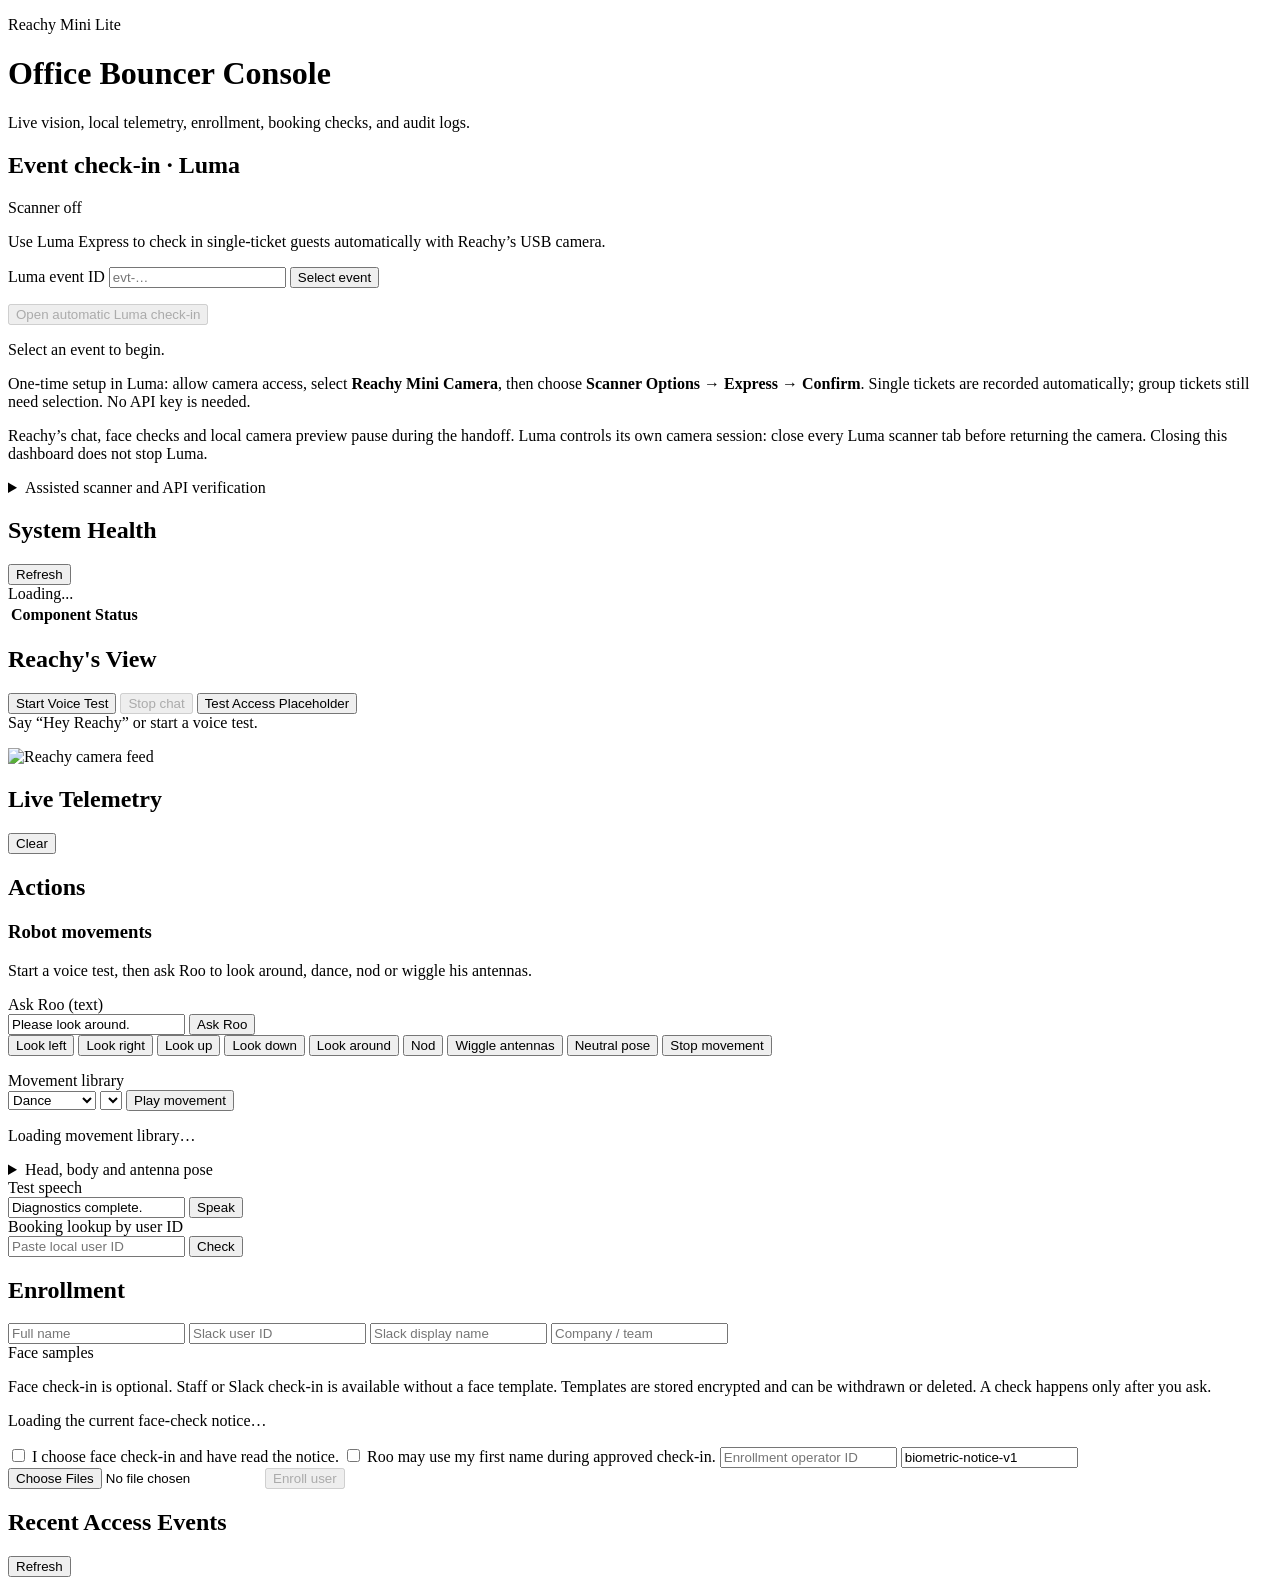
==== app/static/index.html @ 9cb89da7 "Add automatic Luma Express camera handoff to the dashboard" ====
<!doctype html>
<html lang="en">
  <head>
    <meta charset="utf-8" />
    <meta name="viewport" content="width=device-width, initial-scale=1" />
    <meta name="referrer" content="no-referrer" />
    <title>Reachy Office Bouncer</title>
    <link rel="stylesheet" href="/static/style.css?v=20261030-express2" />
  </head>
  <body>
    <div class="page">
      <header class="hero">
        <p class="eyebrow">Reachy Mini Lite</p>
        <h1>Office Bouncer Console</h1>
        <p class="subtitle">Live vision, local telemetry, enrollment, booking checks, and audit logs.</p>
      </header>

      <section class="panel" id="event-checkin-panel" aria-labelledby="event-checkin-title">
        <div class="panel-head">
          <h2 id="event-checkin-title">Event check-in · Luma</h2>
          <span id="event-scanner-status" class="muted" aria-live="polite">Scanner off</span>
        </div>
        <p>Use Luma Express to check in single-ticket guests automatically with Reachy’s USB camera.</p>
        <form id="event-select-form" class="inline wrap">
          <label for="luma-event-id">Luma event ID</label>
          <input id="luma-event-id" placeholder="evt-…" maxlength="84" required />
          <button type="submit" id="event-select-submit">Select event</button>
        </form>
        <p id="luma-event-name" class="muted"></p>
        <div class="inline wrap">
          <button id="event-express-start" disabled>Open automatic Luma check-in</button>
          <a id="event-express-reopen" target="_blank" rel="noopener noreferrer" referrerpolicy="no-referrer" hidden>Reopen Luma scanner ↗</a>
        </div>
        <p id="event-express-status" class="output" aria-live="polite">Select an event to begin.</p>
        <p class="muted">One-time setup in Luma: allow camera access, select <strong>Reachy Mini Camera</strong>, then choose <strong>Scanner Options → Express → Confirm</strong>. Single tickets are recorded automatically; group tickets still need selection. No API key is needed.</p>
        <p class="muted">Reachy’s chat, face checks and local camera preview pause during the handoff. Luma controls its own camera session: close every Luma scanner tab before returning the camera. Closing this dashboard does not stop Luma.</p>
        <button id="event-express-finish" hidden>Luma scanner is closed — return camera to Reachy</button>
        <p id="event-express-error" role="status"></p>
        <details id="event-assisted-panel">
          <summary>Assisted scanner and API verification</summary>
          <div class="inline wrap">
            <button id="event-scan-start" disabled>Start QR scanner</button>
            <button id="event-scan-stop" disabled>Stop QR scanner</button>
            <button id="event-next">Next guest</button>
          </div>
          <p class="muted">QR decoding stays on this Mac. Scanning keeps Reachy’s camera on for up to 30 minutes; stop it when finished. Model image uploads are paused while scanning.</p>
          <p id="event-verification-notice" class="muted"></p>
          <div id="event-scan-result" class="output" aria-live="polite">Select an event to begin.</div>
          <ul id="event-tickets"></ul>
          <div class="inline wrap">
            <a id="event-luma-checkin" target="_blank" rel="noopener noreferrer" referrerpolicy="no-referrer" hidden>Complete check-in in Luma ↗</a>
            <button id="event-verify" disabled>Verify Luma check-in</button>
          </div>
          <p id="event-checkin-error" role="status"></p>
          <details>
            <summary>Paste a ticket QR link</summary>
            <form id="event-qr-form" class="inline wrap">
              <label for="event-qr-code">Ticket QR link</label>
              <input id="event-qr-code" type="password" autocomplete="off" maxlength="2048" required />
              <button type="submit">Read ticket</button>
            </form>
          </details>
        </details>
      </section>

      <section class="grid">
        <article class="panel">
          <div class="panel-head">
            <h2>System Health</h2>
            <button id="refresh-health">Refresh</button>
          </div>
          <div id="health-summary" class="muted">Loading...</div>
          <table id="health-table">
            <thead>
              <tr><th>Component</th><th>Status</th></tr>
            </thead>
            <tbody></tbody>
          </table>
        </article>

        <article class="panel">
          <div class="panel-head">
            <h2>Reachy's View</h2>
            <div class="inline">
              <button id="start-voice-test">Start Voice Test</button>
              <button id="stop-voice-test" disabled>Stop chat</button>
              <button id="simulate-attempt">Test Access Placeholder</button>
            </div>
          </div>
          <div id="voice-test-status" class="muted">Say “Hey Reachy” or start a voice test.</div>
          <p id="voice-mode-notice" class="muted"></p>
          <div id="voice-audio-status" class="muted" aria-live="polite"></div>
          <p id="model-vision-status" class="muted" aria-live="polite"></p>
          <p id="model-vision-observation" class="muted" aria-live="polite"></p>
          <img id="camera-feed" alt="Reachy camera feed" />
          <div id="camera-status" class="muted"></div>
        </article>
      </section>

      <section class="grid">
        <article class="panel">
          <div class="panel-head">
            <h2>Live Telemetry</h2>
            <button id="clear-feed">Clear</button>
          </div>
          <div id="telemetry-feed" class="feed"></div>
        </article>

        <article class="panel">
          <h2>Actions</h2>
          <h3>Robot movements</h3>
          <p class="muted">Start a voice test, then ask Roo to look around, dance, nod or wiggle his antennas.</p>
          <form id="robot-request-form" class="stack">
            <label for="robot-request-text">Ask Roo (text)</label>
            <div class="inline">
              <input id="robot-request-text" value="Please look around." maxlength="240" />
              <button type="submit">Ask Roo</button>
            </div>
          </form>
          <div class="inline wrap" id="motion-buttons">
            <button data-robot-motion="look" data-direction="left">Look left</button>
            <button data-robot-motion="look" data-direction="right">Look right</button>
            <button data-robot-motion="look" data-direction="up">Look up</button>
            <button data-robot-motion="look" data-direction="down">Look down</button>
            <button data-robot-motion="look" data-direction="around">Look around</button>
            <button data-robot-motion="gesture" data-name="nod">Nod</button>
            <button data-robot-motion="gesture" data-name="wiggle_antennas">Wiggle antennas</button>
            <button data-robot-motion="gesture" data-name="neutral">Neutral pose</button>
            <button data-robot-motion="stop" class="danger">Stop movement</button>
          </div>
          <p id="motion-status" class="muted"></p>
          <form id="motion-library-form" class="stack">
            <label for="motion-kind">Movement library</label>
            <div class="inline wrap">
              <select id="motion-kind"><option value="dance">Dance</option><option value="emotion">Expression</option></select>
              <select id="motion-name" aria-label="Movement name"></select>
              <button type="submit">Play movement</button>
            </div>
          </form>
          <p id="motion-result" class="muted" aria-live="polite">Loading movement library…</p>
          <details>
            <summary>Head, body and antenna pose</summary>
            <form id="motion-pose-form" class="stack">
              <p class="muted">Leave fields blank to keep that axis. Coordinates are in Reachy's frame. Unreachable combinations are rejected.</p>
              <div class="grid two">
                <label>Head forward (mm)<input type="number" name="x_mm" min="-40" max="40" step="1" /></label>
                <label>Head left (mm)<input type="number" name="y_mm" min="-40" max="40" step="1" /></label>
                <label>Head height (mm)<input type="number" name="z_mm" min="-50" max="30" step="1" /></label>
                <label>Head roll (°)<input type="number" name="roll_degrees" min="-40" max="40" step="1" /></label>
                <label>Head pitch (°)<input type="number" name="pitch_degrees" min="-40" max="40" step="1" /></label>
                <label>Head yaw (°)<input type="number" name="yaw_degrees" min="-180" max="180" step="1" /></label>
                <label>Body yaw (°)<input type="number" name="body_yaw_degrees" min="-160" max="160" step="1" /></label>
                <label>Right antenna (°)<input type="number" name="right_antenna_degrees" min="-175" max="175" step="1" /></label>
                <label>Left antenna (°)<input type="number" name="left_antenna_degrees" min="-175" max="175" step="1" /></label>
                <label>Move duration (seconds)<input type="number" name="duration_seconds" value="2" min="0.5" max="20" step="0.5" /></label>
              </div>
              <button type="submit">Move to pose</button>
            </form>
          </details>
          <form id="speech-form" class="stack">
            <label for="speech-text">Test speech</label>
            <div class="inline">
              <input id="speech-text" name="text" value="Diagnostics complete." />
              <button type="submit">Speak</button>
            </div>
          </form>

          <form id="booking-form" class="stack">
            <label for="booking-user-id">Booking lookup by user ID</label>
            <div class="inline">
              <input id="booking-user-id" name="user_id" placeholder="Paste local user ID" />
              <button type="submit">Check</button>
            </div>
            <pre id="booking-result" class="output"></pre>
          </form>
        </article>
      </section>

      <section class="panel">
        <h2>Enrollment</h2>
        <form id="enrollment-form" class="stack">
          <div class="grid two">
            <input name="full_name" placeholder="Full name" required />
            <input name="slack_user_id" placeholder="Slack user ID" required />
            <input name="slack_display_name" placeholder="Slack display name" required />
            <input name="company" placeholder="Company / team" />
          </div>
          <label for="enrollment-files">Face samples</label>
          <p>Face check-in is optional. Staff or Slack check-in is available without a face template.
             Templates are stored encrypted and can be withdrawn or deleted. A check happens only after you ask.</p>
          <p id="biometric-notice">Loading the current face-check notice…</p>
          <label><input type="checkbox" name="biometric_consent" required /> I choose face check-in and have read the notice.</label>
          <label><input type="checkbox" name="greet_by_name" /> Roo may use my first name during approved check-in.</label>
          <input name="operator_id" placeholder="Enrollment operator ID" required />
          <input name="notice_version" value="biometric-notice-v1" readonly required />
          <input name="notice_sha256" type="hidden" />
          <input id="enrollment-files" type="file" multiple accept="image/*" required />
          <button id="enroll-submit" type="submit" disabled>Enroll user</button>
        </form>
        <pre id="enrollment-result" class="output"></pre>
      </section>

      <section class="panel">
        <div class="panel-head">
          <h2>Recent Access Events</h2>
          <button id="refresh-events">Refresh</button>
        </div>
        <div id="events-list" class="events"></div>
      </section>
    </div>

    <script src="/static/event-checkin.js?v=20261030-express2"></script>
    <script src="/static/main.js?v=20261030-express2"></script>
  </body>
</html>
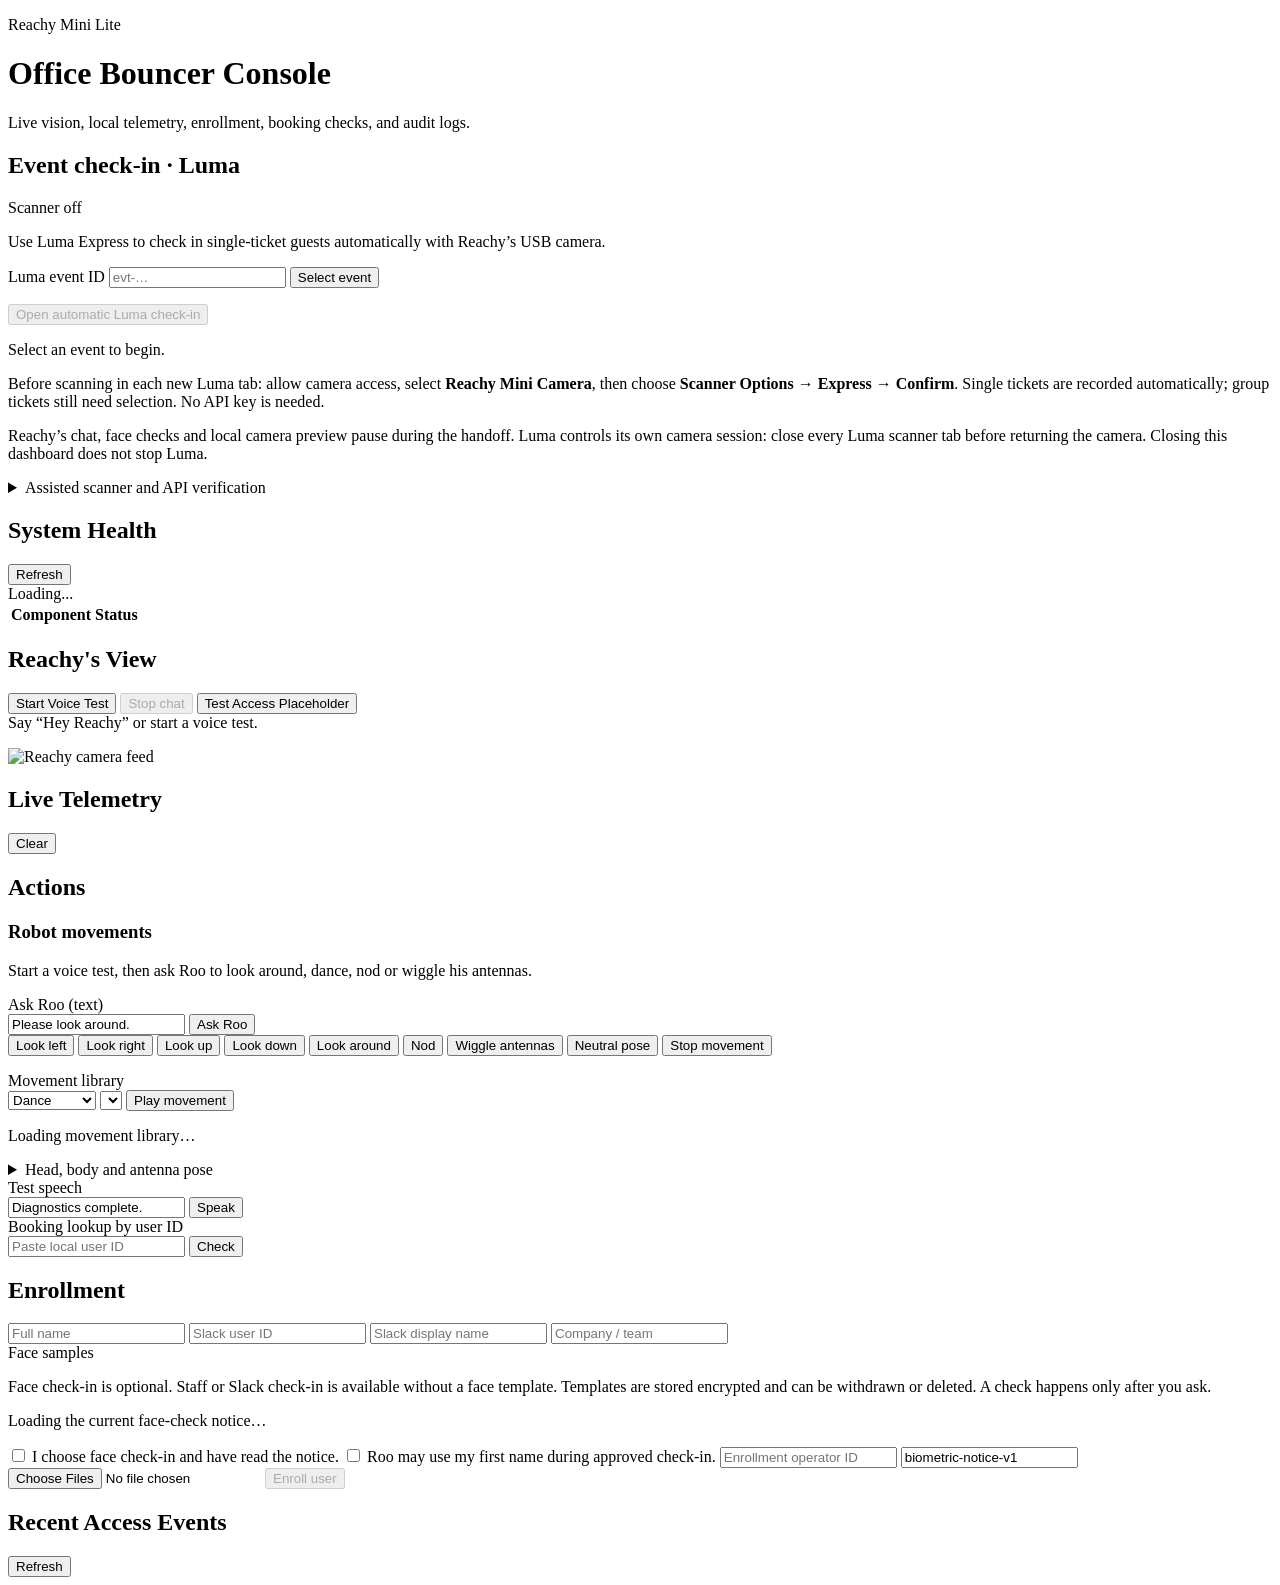
==== commit 4685285d: "Clarify Express setup for each new Luma scanner tab" ====
--- a/app/static/index.html
+++ b/app/static/index.html
@@ -5,7 +5,7 @@
     <meta name="viewport" content="width=device-width, initial-scale=1" />
     <meta name="referrer" content="no-referrer" />
     <title>Reachy Office Bouncer</title>
-    <link rel="stylesheet" href="/static/style.css?v=20261030-express2" />
+    <link rel="stylesheet" href="/static/style.css?v=20261030-express3" />
   </head>
   <body>
     <div class="page">
@@ -32,7 +32,7 @@
           <a id="event-express-reopen" target="_blank" rel="noopener noreferrer" referrerpolicy="no-referrer" hidden>Reopen Luma scanner ↗</a>
         </div>
         <p id="event-express-status" class="output" aria-live="polite">Select an event to begin.</p>
-        <p class="muted">One-time setup in Luma: allow camera access, select <strong>Reachy Mini Camera</strong>, then choose <strong>Scanner Options → Express → Confirm</strong>. Single tickets are recorded automatically; group tickets still need selection. No API key is needed.</p>
+        <p class="muted">Before scanning in each new Luma tab: allow camera access, select <strong>Reachy Mini Camera</strong>, then choose <strong>Scanner Options → Express → Confirm</strong>. Single tickets are recorded automatically; group tickets still need selection. No API key is needed.</p>
         <p class="muted">Reachy’s chat, face checks and local camera preview pause during the handoff. Luma controls its own camera session: close every Luma scanner tab before returning the camera. Closing this dashboard does not stop Luma.</p>
         <button id="event-express-finish" hidden>Luma scanner is closed — return camera to Reachy</button>
         <p id="event-express-error" role="status"></p>
@@ -209,7 +209,7 @@
       </section>
     </div>
 
-    <script src="/static/event-checkin.js?v=20261030-express2"></script>
-    <script src="/static/main.js?v=20261030-express2"></script>
+    <script src="/static/event-checkin.js?v=20261030-express3"></script>
+    <script src="/static/main.js?v=20261030-express3"></script>
   </body>
 </html>
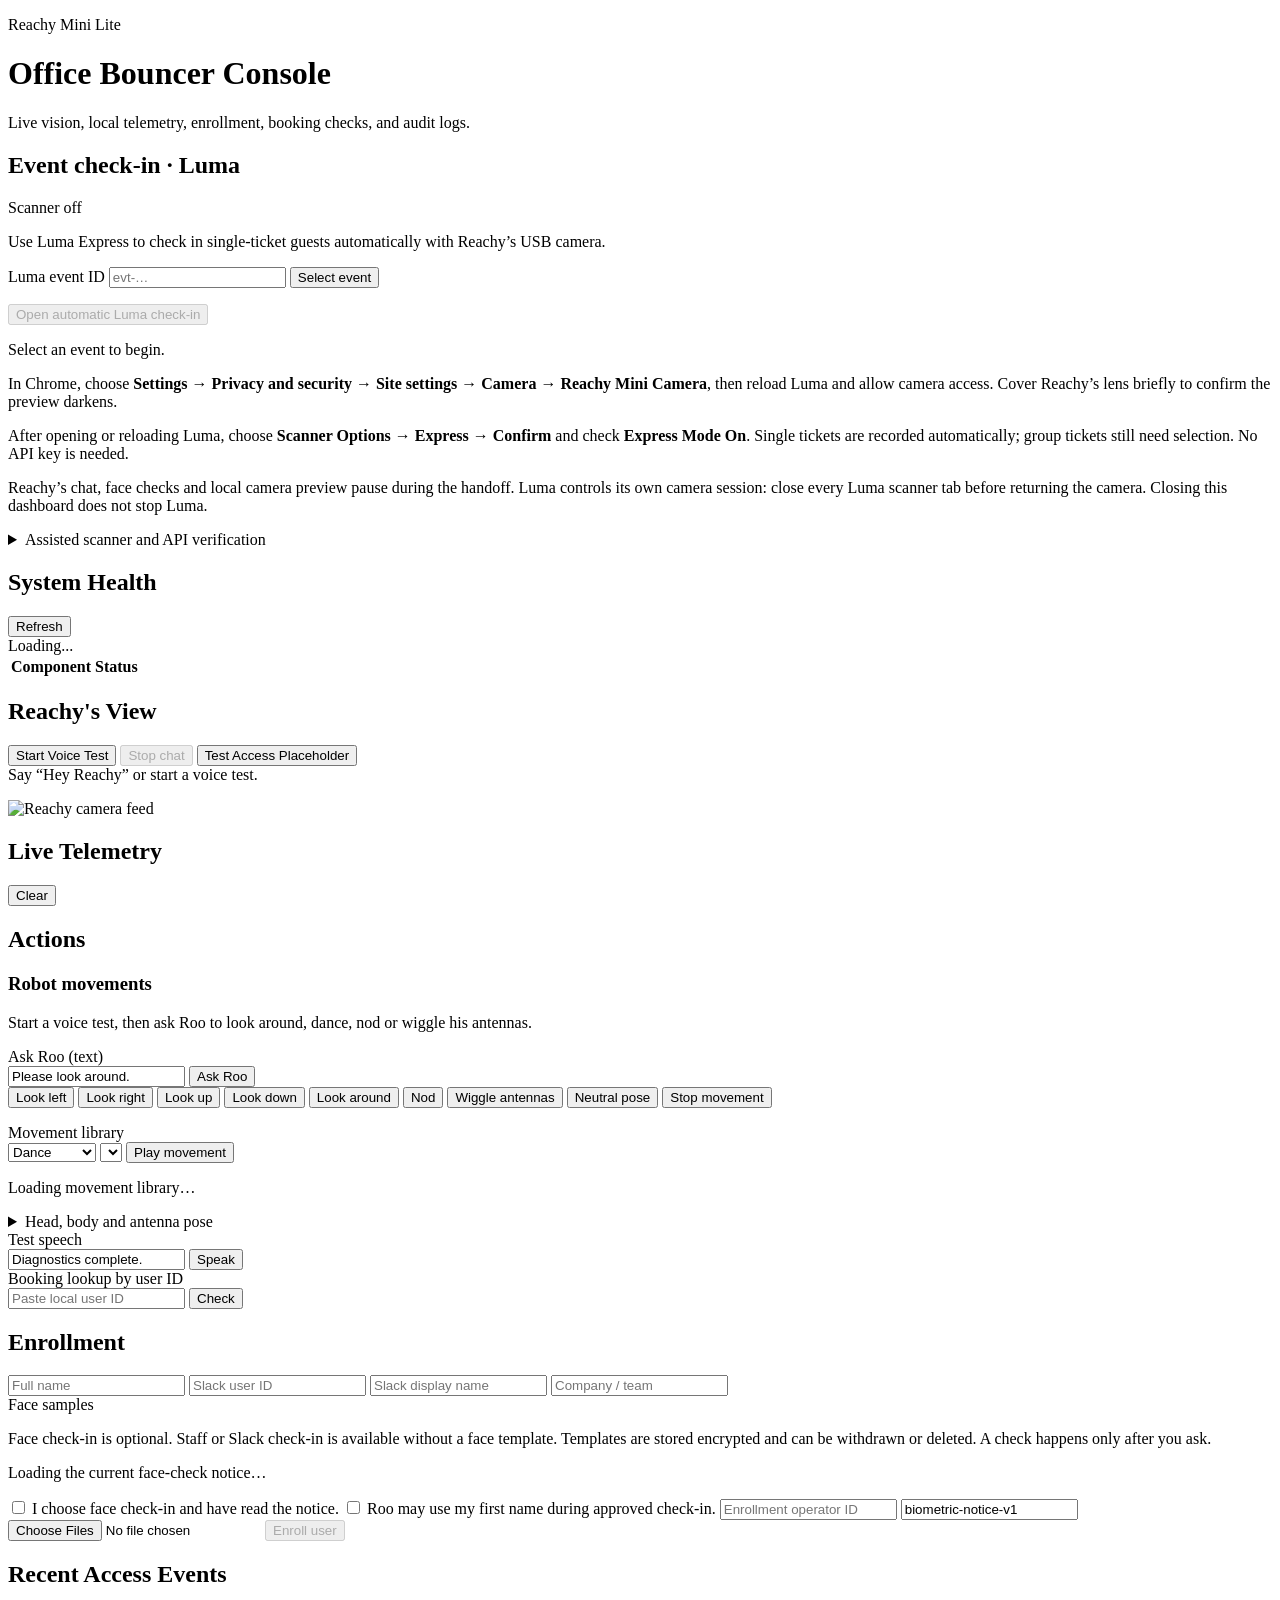
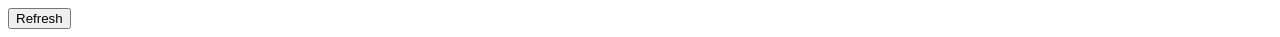
==== commit 57ef85c7: "Explain Chrome camera selection and Express reload behavior" ====
--- a/app/static/index.html
+++ b/app/static/index.html
@@ -32,7 +32,8 @@
           <a id="event-express-reopen" target="_blank" rel="noopener noreferrer" referrerpolicy="no-referrer" hidden>Reopen Luma scanner ↗</a>
         </div>
         <p id="event-express-status" class="output" aria-live="polite">Select an event to begin.</p>
-        <p class="muted">Before scanning in each new Luma tab: allow camera access, select <strong>Reachy Mini Camera</strong>, then choose <strong>Scanner Options → Express → Confirm</strong>. Single tickets are recorded automatically; group tickets still need selection. No API key is needed.</p>
+        <p class="muted">In Chrome, choose <strong>Settings → Privacy and security → Site settings → Camera → Reachy Mini Camera</strong>, then reload Luma and allow camera access. Cover Reachy’s lens briefly to confirm the preview darkens.</p>
+        <p class="muted">After opening or reloading Luma, choose <strong>Scanner Options → Express → Confirm</strong> and check <strong>Express Mode On</strong>. Single tickets are recorded automatically; group tickets still need selection. No API key is needed.</p>
         <p class="muted">Reachy’s chat, face checks and local camera preview pause during the handoff. Luma controls its own camera session: close every Luma scanner tab before returning the camera. Closing this dashboard does not stop Luma.</p>
         <button id="event-express-finish" hidden>Luma scanner is closed — return camera to Reachy</button>
         <p id="event-express-error" role="status"></p>
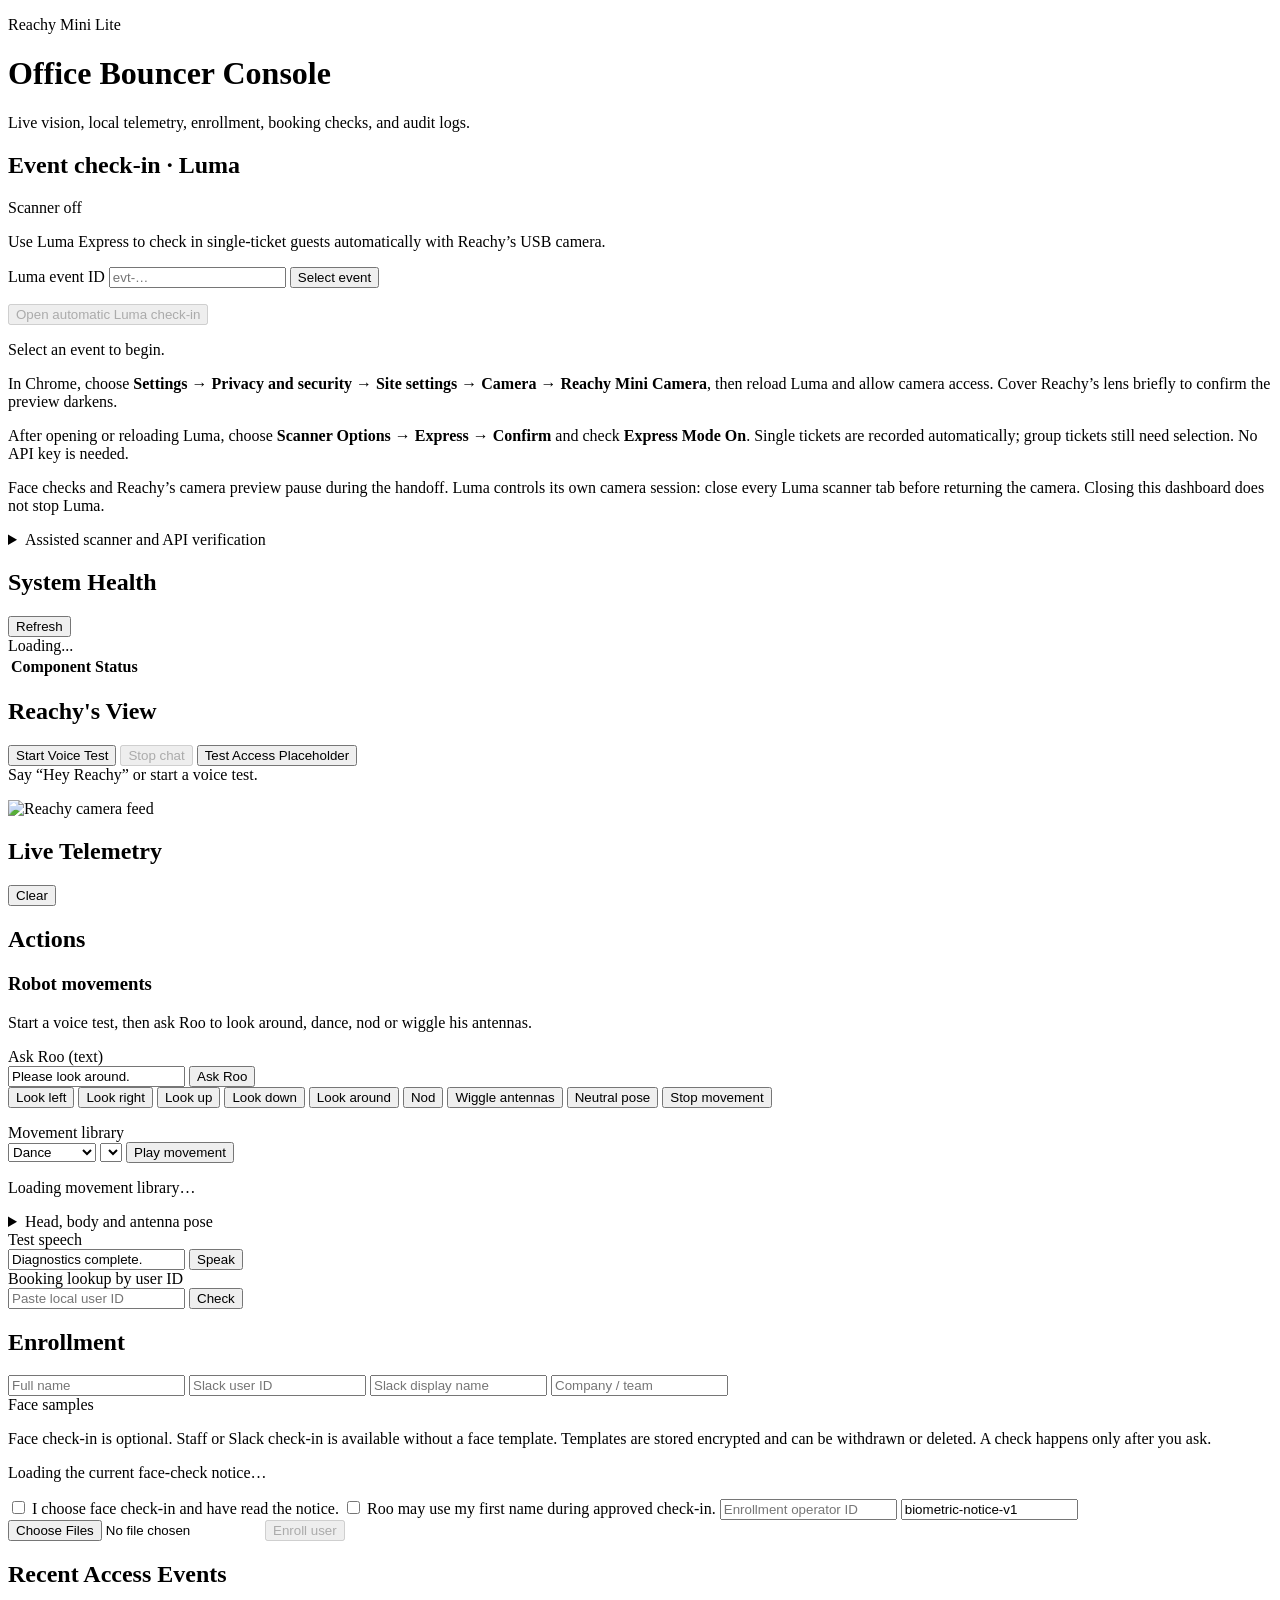
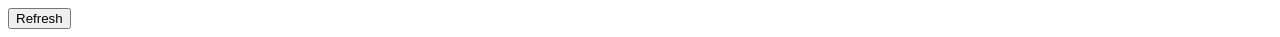
==== commit 4550ad0f: "Add GPT-Live event host alongside Luma Express scanning" ====
--- a/app/static/index.html
+++ b/app/static/index.html
@@ -5,7 +5,7 @@
     <meta name="viewport" content="width=device-width, initial-scale=1" />
     <meta name="referrer" content="no-referrer" />
     <title>Reachy Office Bouncer</title>
-    <link rel="stylesheet" href="/static/style.css?v=20261030-express3" />
+    <link rel="stylesheet" href="/static/style.css?v=20261030-host2" />
   </head>
   <body>
     <div class="page">
@@ -34,7 +34,21 @@
         <p id="event-express-status" class="output" aria-live="polite">Select an event to begin.</p>
         <p class="muted">In Chrome, choose <strong>Settings → Privacy and security → Site settings → Camera → Reachy Mini Camera</strong>, then reload Luma and allow camera access. Cover Reachy’s lens briefly to confirm the preview darkens.</p>
         <p class="muted">After opening or reloading Luma, choose <strong>Scanner Options → Express → Confirm</strong> and check <strong>Express Mode On</strong>. Single tickets are recorded automatically; group tickets still need selection. No API key is needed.</p>
-        <p class="muted">Reachy’s chat, face checks and local camera preview pause during the handoff. Luma controls its own camera session: close every Luma scanner tab before returning the camera. Closing this dashboard does not stop Luma.</p>
+        <p class="muted">Face checks and Reachy’s camera preview pause during the handoff. Luma controls its own camera session: close every Luma scanner tab before returning the camera. Closing this dashboard does not stop Luma.</p>
+        <div id="event-host-controls" hidden>
+          <h3>GPT-Live event host</h3>
+          <form id="event-host-form" class="stack">
+            <label for="event-host-greeting">Welcome message</label>
+            <input id="event-host-greeting" maxlength="300" required value="Welcome to the event! Please show me your QR code ticket!" />
+            <button id="event-host-start" type="submit">Start GPT-Live host</button>
+          </form>
+          <div class="inline wrap">
+            <button id="event-host-welcome" disabled>Say welcome again</button>
+            <button id="event-host-stop" disabled>Stop host voice</button>
+          </div>
+          <p id="event-host-status" class="output" aria-live="polite"></p>
+          <p class="muted">Streams Reachy’s microphone to OpenAI until Stop or the chat time limit shown below. You can interrupt, ask it to welcome guests, or say “look around”. Looking moves the head; it cannot find faces or see ticket results while Luma scans. Use Stop host voice when finished; closing the dashboard does not stop voice. Restart the host to use an edited welcome.</p>
+        </div>
         <button id="event-express-finish" hidden>Luma scanner is closed — return camera to Reachy</button>
         <p id="event-express-error" role="status"></p>
         <details id="event-assisted-panel">
@@ -110,7 +124,7 @@
         <article class="panel">
           <h2>Actions</h2>
           <h3>Robot movements</h3>
-          <p class="muted">Start a voice test, then ask Roo to look around, dance, nod or wiggle his antennas.</p>
+          <p id="motion-mode-notice" class="muted">Start a voice test, then ask Roo to look around, dance, nod or wiggle his antennas.</p>
           <form id="robot-request-form" class="stack">
             <label for="robot-request-text">Ask Roo (text)</label>
             <div class="inline">
@@ -210,7 +224,7 @@
       </section>
     </div>
 
-    <script src="/static/event-checkin.js?v=20261030-express3"></script>
-    <script src="/static/main.js?v=20261030-express3"></script>
+    <script src="/static/event-checkin.js?v=20261030-host2"></script>
+    <script src="/static/main.js?v=20261030-host2"></script>
   </body>
 </html>
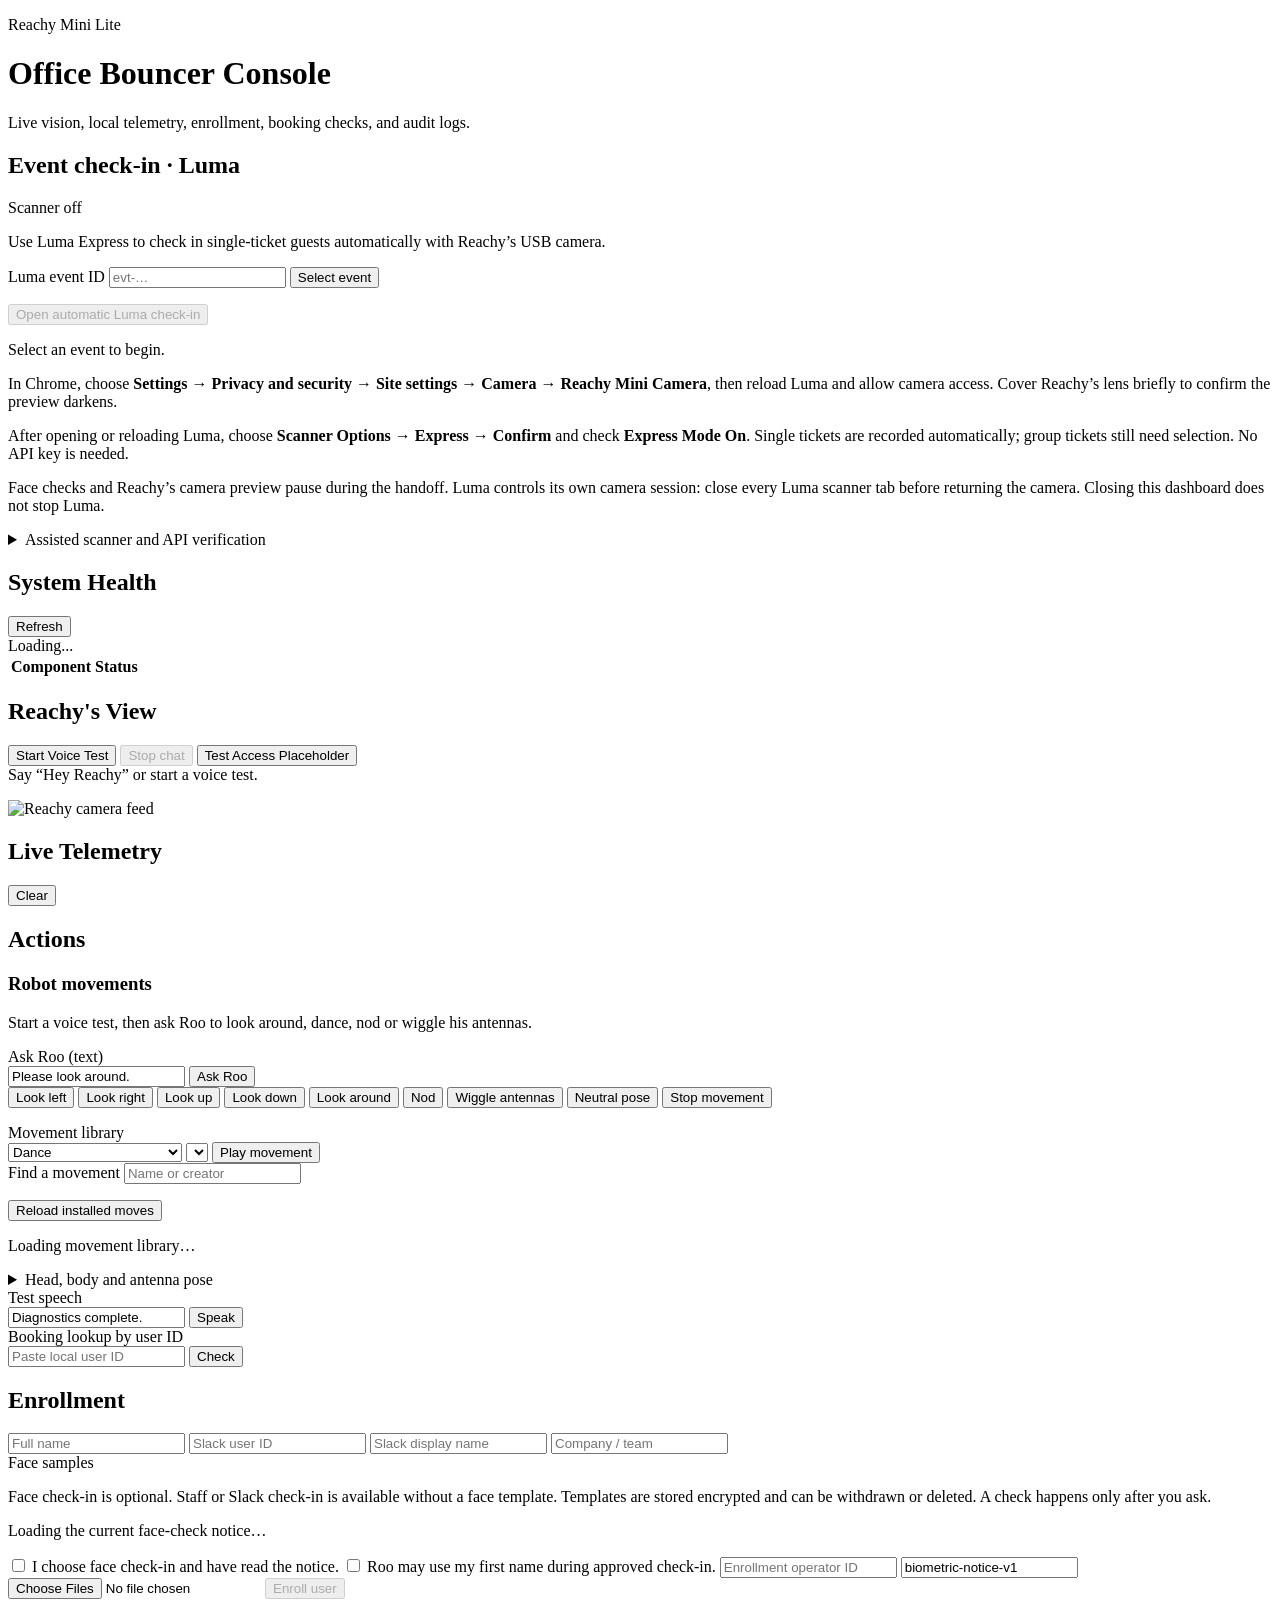
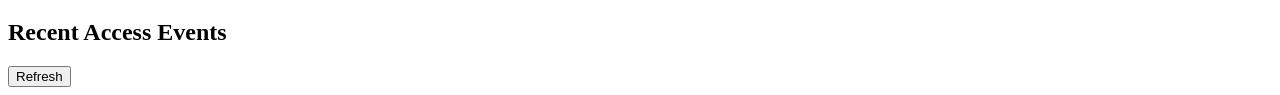
==== commit d7a641c7: "Enable full host motion and searchable Hugging Face community moves" ====
--- a/app/static/index.html
+++ b/app/static/index.html
@@ -5,7 +5,7 @@
     <meta name="viewport" content="width=device-width, initial-scale=1" />
     <meta name="referrer" content="no-referrer" />
     <title>Reachy Office Bouncer</title>
-    <link rel="stylesheet" href="/static/style.css?v=20261030-host2" />
+    <link rel="stylesheet" href="/static/style.css?v=20261030-moves2" />
   </head>
   <body>
     <div class="page">
@@ -47,7 +47,7 @@
             <button id="event-host-stop" disabled>Stop host voice</button>
           </div>
           <p id="event-host-status" class="output" aria-live="polite"></p>
-          <p class="muted">Streams Reachy’s microphone to OpenAI until Stop or the chat time limit shown below. You can interrupt, ask it to welcome guests, or say “look around”. Looking moves the head; it cannot find faces or see ticket results while Luma scans. Use Stop host voice when finished; closing the dashboard does not stop voice. Restart the host to use an edited welcome.</p>
+          <p class="muted">Streams Reachy’s microphone to OpenAI until Stop or the chat time limit shown below. You can interrupt, ask it to welcome guests, look around or dance. Reachy moves while talking; let him settle before showing a QR ticket. He cannot find faces or see ticket results while Luma scans. Use Stop host voice when finished; closing the dashboard does not stop voice. Restart the host to use an edited welcome.</p>
         </div>
         <button id="event-express-finish" hidden>Luma scanner is closed — return camera to Reachy</button>
         <p id="event-express-error" role="status"></p>
@@ -147,11 +147,15 @@
           <form id="motion-library-form" class="stack">
             <label for="motion-kind">Movement library</label>
             <div class="inline wrap">
-              <select id="motion-kind"><option value="dance">Dance</option><option value="emotion">Expression</option></select>
+              <select id="motion-kind"><option value="dance">Dance</option><option value="emotion">Expression</option><option value="recording">Hugging Face community</option></select>
               <select id="motion-name" aria-label="Movement name"></select>
               <button type="submit">Play movement</button>
             </div>
           </form>
+          <label for="motion-search">Find a movement</label>
+          <input id="motion-search" type="search" placeholder="Name or creator" />
+          <p id="motion-search-status" class="muted"></p>
+          <button id="motion-reload" type="button">Reload installed moves</button>
           <p id="motion-result" class="muted" aria-live="polite">Loading movement library…</p>
           <details>
             <summary>Head, body and antenna pose</summary>
@@ -224,7 +228,7 @@
       </section>
     </div>
 
-    <script src="/static/event-checkin.js?v=20261030-host2"></script>
-    <script src="/static/main.js?v=20261030-host2"></script>
+    <script src="/static/event-checkin.js?v=20261030-moves2"></script>
+    <script src="/static/main.js?v=20261030-moves2"></script>
   </body>
 </html>
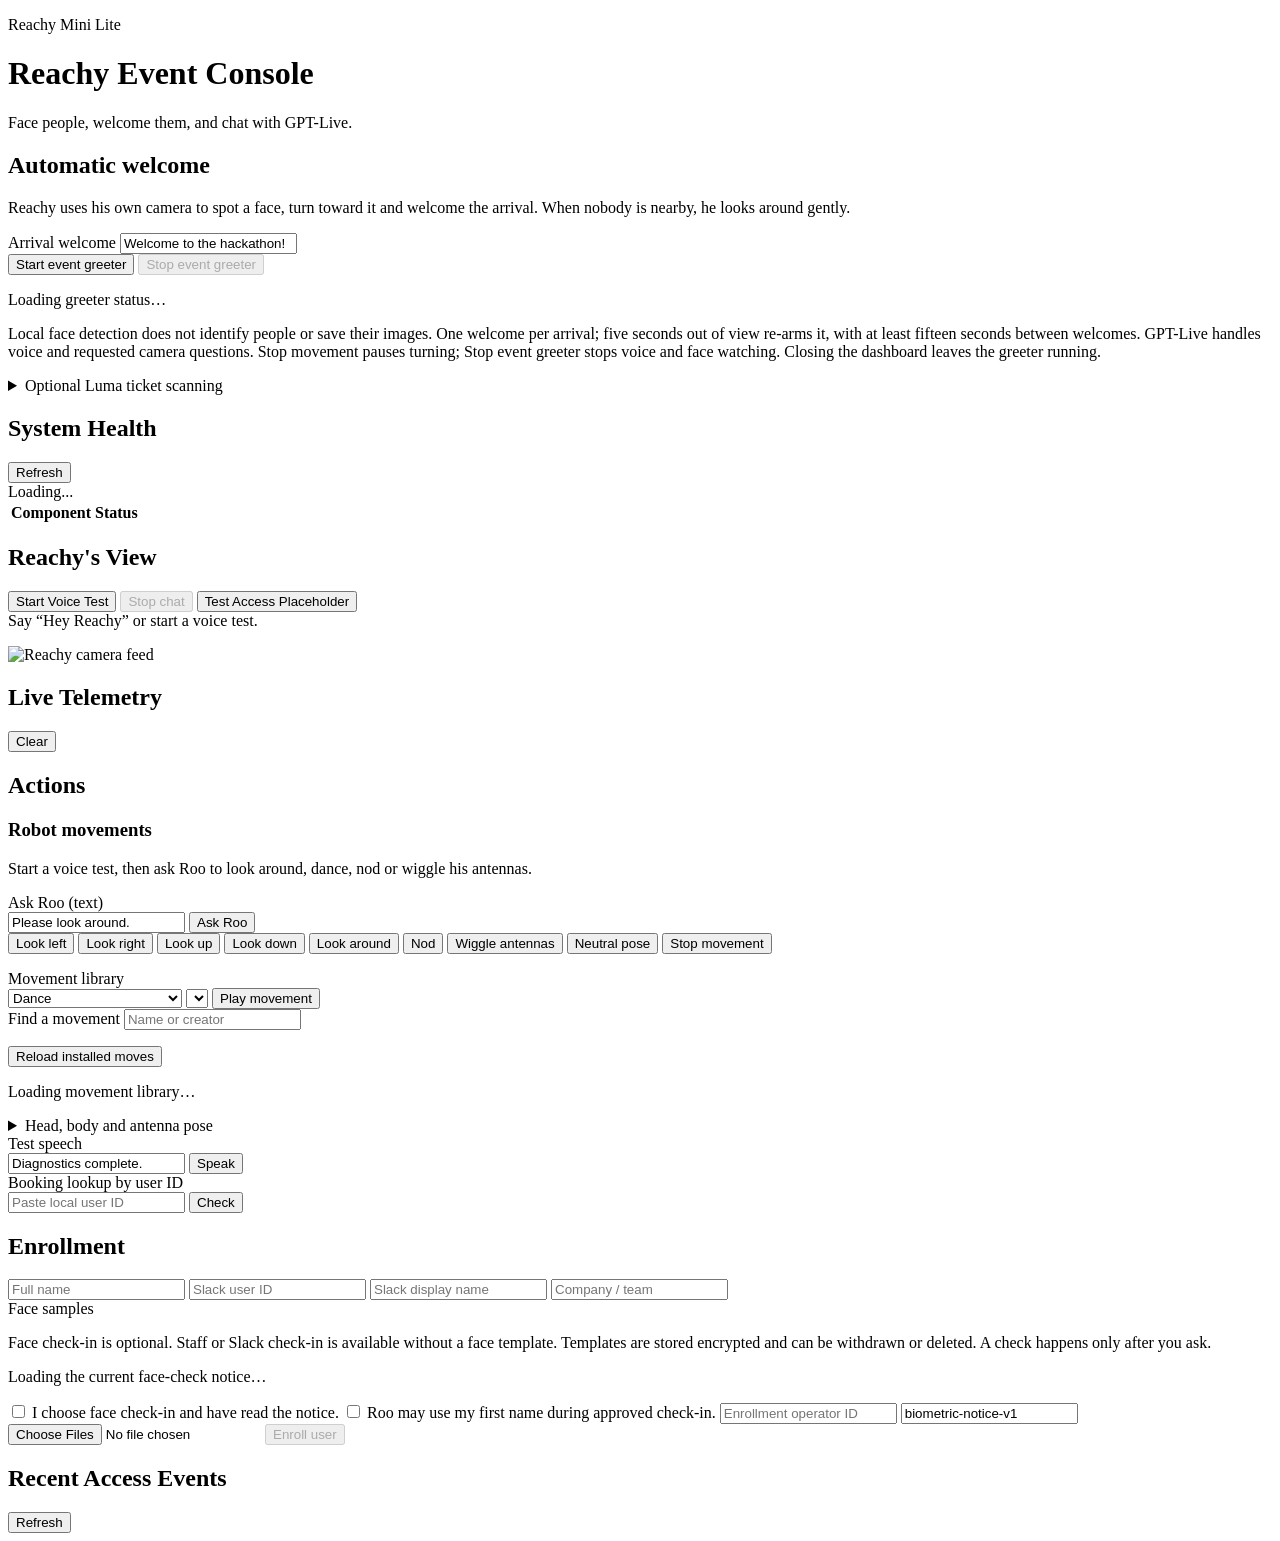
==== commit 947b8f7e: "Add native camera event greeter with bounded face following" ====
--- a/app/static/index.html
+++ b/app/static/index.html
@@ -4,18 +4,34 @@
     <meta charset="utf-8" />
     <meta name="viewport" content="width=device-width, initial-scale=1" />
     <meta name="referrer" content="no-referrer" />
-    <title>Reachy Office Bouncer</title>
-    <link rel="stylesheet" href="/static/style.css?v=20261030-moves2" />
+    <title>Reachy Event Console</title>
+    <link rel="stylesheet" href="/static/style.css?v=20261030-greeter2" />
   </head>
   <body>
     <div class="page">
       <header class="hero">
         <p class="eyebrow">Reachy Mini Lite</p>
-        <h1>Office Bouncer Console</h1>
-        <p class="subtitle">Live vision, local telemetry, enrollment, booking checks, and audit logs.</p>
+        <h1>Reachy Event Console</h1>
+        <p class="subtitle">Face people, welcome them, and chat with GPT-Live.</p>
       </header>
 
-      <section class="panel" id="event-checkin-panel" aria-labelledby="event-checkin-title">
+      <section class="panel" id="event-greeter-panel">
+        <h2>Automatic welcome</h2>
+        <p>Reachy uses his own camera to spot a face, turn toward it and welcome the arrival. When nobody is nearby, he looks around gently.</p>
+        <form id="greeter-form" class="stack">
+          <label for="greeter-greeting">Arrival welcome</label>
+          <input id="greeter-greeting" maxlength="300" required value="Welcome to the hackathon!" />
+          <div class="inline wrap">
+            <button id="greeter-start" type="submit">Start event greeter</button>
+            <button id="greeter-stop" type="button" disabled>Stop event greeter</button>
+          </div>
+        </form>
+        <p id="greeter-status" class="output" aria-live="polite">Loading greeter status…</p>
+        <p class="muted">Local face detection does not identify people or save their images. One welcome per arrival; five seconds out of view re-arms it, with at least fifteen seconds between welcomes. GPT-Live handles voice and requested camera questions. Stop movement pauses turning; Stop event greeter stops voice and face watching. Closing the dashboard leaves the greeter running.</p>
+      </section>
+
+      <details class="panel" id="event-checkin-panel" aria-labelledby="event-checkin-title">
+        <summary>Optional Luma ticket scanning</summary>
         <div class="panel-head">
           <h2 id="event-checkin-title">Event check-in · Luma</h2>
           <span id="event-scanner-status" class="muted" aria-live="polite">Scanner off</span>
@@ -47,7 +63,18 @@
             <button id="event-host-stop" disabled>Stop host voice</button>
           </div>
           <p id="event-host-status" class="output" aria-live="polite"></p>
-          <p class="muted">Streams Reachy’s microphone to OpenAI until Stop or the chat time limit shown below. You can interrupt, ask it to welcome guests, look around or dance. Reachy moves while talking; let him settle before showing a QR ticket. He cannot find faces or see ticket results while Luma scans. Use Stop host voice when finished; closing the dashboard does not stop voice. Restart the host to use an edited welcome.</p>
+          <p class="muted">Streams Reachy’s microphone to OpenAI until Stop or the chat time limit shown below. You can interrupt, ask it to welcome guests, look around or dance. Reachy moves while talking; let him settle before showing a QR ticket. Use Stop host voice when finished; closing the dashboard does not stop voice. Restart the host to use an edited welcome.</p>
+          <div id="host-camera-controls">
+            <h3>Let Reachy see</h3>
+            <p class="muted">Open this dashboard in the same Chrome profile as Luma. Share Reachy’s camera, then ask “What can you see?” or “Look around for a person.” Visual questions send a fresh still to OpenAI; no images are saved locally. Luma handles ticket results independently.</p>
+            <div class="inline wrap">
+              <button id="host-camera-start" type="button" disabled>Enable camera sharing</button>
+              <button id="host-camera-stop" type="button" disabled>Stop camera sharing</button>
+            </div>
+            <p id="host-camera-status" class="output" aria-live="polite">Start the GPT-Live host, then enable camera sharing.</p>
+            <video id="host-camera-preview" autoplay muted playsinline hidden style="width:100%;max-width:640px;border-radius:12px" aria-label="Shared Reachy camera preview"></video>
+            <p class="muted">Keep this tab open. Closing or reloading it stops sharing; Luma keeps its own stream. Only Reachy Mini Camera is accepted.</p>
+          </div>
         </div>
         <button id="event-express-finish" hidden>Luma scanner is closed — return camera to Reachy</button>
         <p id="event-express-error" role="status"></p>
@@ -76,7 +103,7 @@
             </form>
           </details>
         </details>
-      </section>
+      </details>
 
       <section class="grid">
         <article class="panel">
@@ -228,7 +255,8 @@
       </section>
     </div>
 
-    <script src="/static/event-checkin.js?v=20261030-moves2"></script>
-    <script src="/static/main.js?v=20261030-moves2"></script>
+    <script src="/static/event-checkin.js?v=20261030-greeter2"></script>
+    <script src="/static/host-camera.js?v=20261030-greeter2"></script>
+    <script src="/static/main.js?v=20261030-greeter2"></script>
   </body>
 </html>
